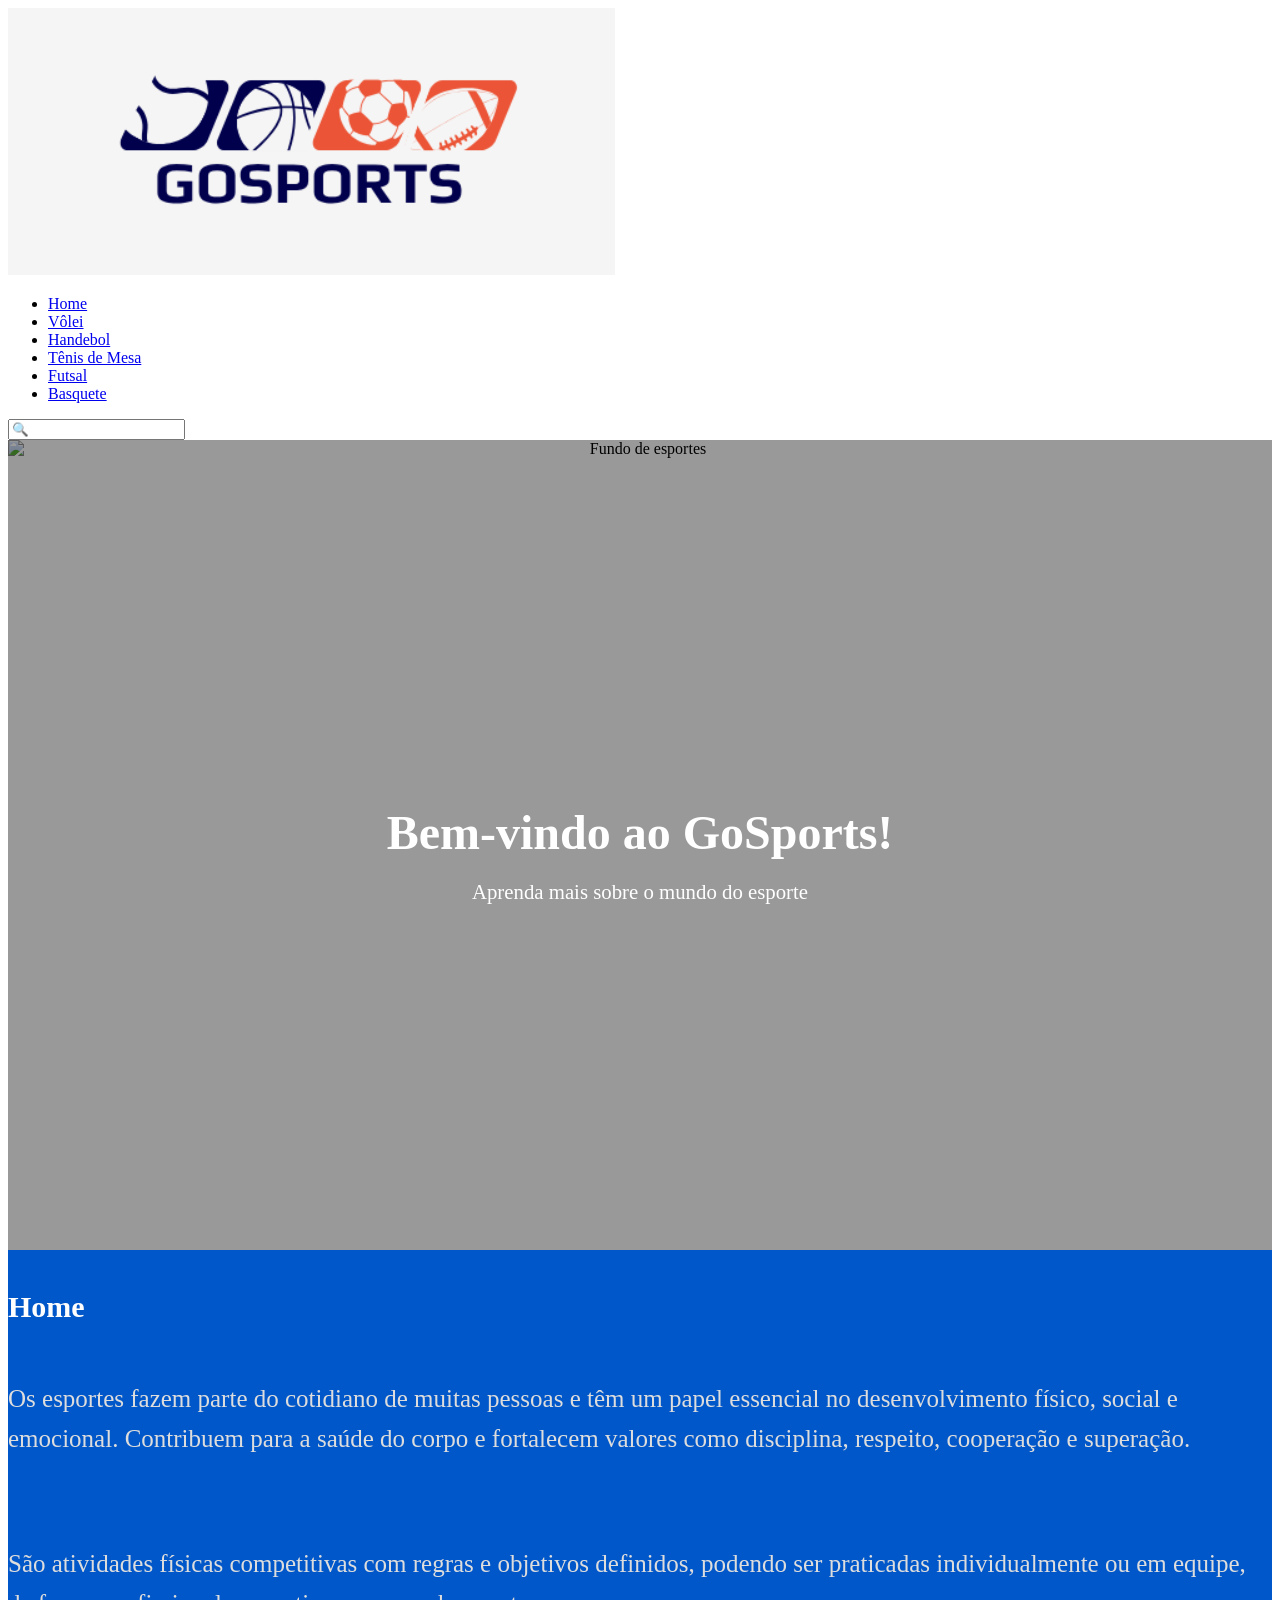
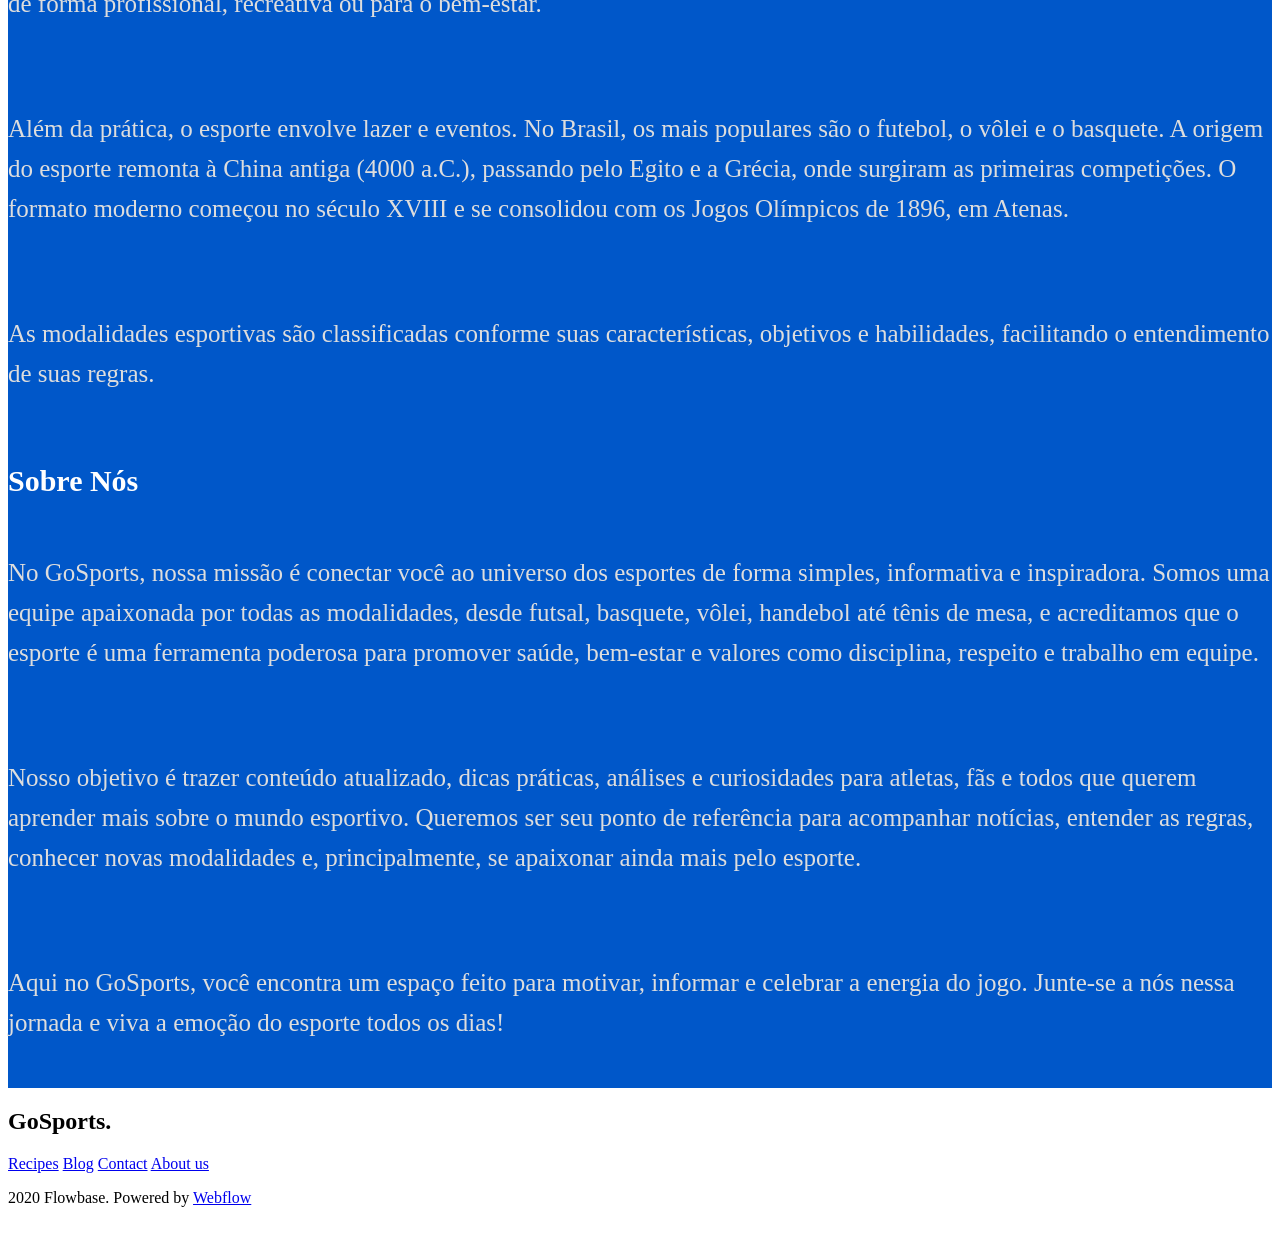
==== index.html @ 4494ebe4 "Commit com a alteração do footer" ====
<!DOCTYPE html>
<html lang="pt-BR">
<head>
  <meta charset="UTF-8">
  <meta name="viewport" content="width=device-width, initial-scale=1.0">
  <title>Home</title>
  <link rel="stylesheet" href="assets/css/styles.css">
</head>
<body>
    <nav>
    <div class="logo">
      <img src="assets/img/Logo.png" alt="Logo">
    </div>
    <ul class="menu">
      <li><a href="#" class="active">Home</a></li>
      <li><a href="#">Vôlei</a></li>
      <li><a href="#">Handebol</a></li>
      <li><a href="#">Tênis de Mesa</a></li>
      <li><a href="#">Futsal</a></li>
      <li><a href="#">Basquete</a></li>
    </ul>
    <div class="search">
      <input type="text" placeholder="🔍">
    </div>
  </nav>

  <section class="hero">
    <img src="assets/img/esportes.jpg" alt="Fundo de esportes" class="bg-img">
    <div class="overlay"></div>

    <div class="texto-central">
      <h1>Bem-vindo ao GoSports!</h1>
      <p>Aprenda mais sobre o mundo do esporte</p>
    </div>
  </section>

  <main>
    <div class="conteudo">
      <div class="texto">
        <h2>Home</h2>
        <p>
          Os esportes fazem parte do cotidiano de muitas pessoas e têm um papel essencial no desenvolvimento físico, social e emocional. Contribuem para a saúde do corpo e fortalecem valores como disciplina, respeito, cooperação e superação.
        </p>
        <p>
          São atividades físicas competitivas com regras e objetivos definidos, podendo ser praticadas individualmente ou em equipe, de forma profissional, recreativa ou para o bem-estar.
        </p>
        <p>
          Além da prática, o esporte envolve lazer e eventos. No Brasil, os mais populares são o futebol, o vôlei e o basquete. A origem do esporte remonta à China antiga (4000 a.C.), passando pelo Egito e a Grécia, onde surgiram as primeiras competições. O formato moderno começou no século XVIII e se consolidou com os Jogos Olímpicos de 1896, em Atenas.
        </p>
        <p>
          As modalidades esportivas são classificadas conforme suas características, objetivos e habilidades, facilitando o entendimento de suas regras.
        </p>
        <h2>Sobre Nós</h2>
        <p>
          No GoSports, nossa missão é conectar você ao universo dos esportes de forma simples, informativa e inspiradora. Somos uma equipe apaixonada por todas as modalidades, desde futsal, basquete, vôlei, handebol até tênis de mesa, e acreditamos que o esporte é uma ferramenta poderosa para promover saúde, bem-estar e valores como disciplina, respeito e trabalho em equipe.
        </p>
        <p>
          Nosso objetivo é trazer conteúdo atualizado, dicas práticas, análises e curiosidades para atletas, fãs e todos que querem aprender mais sobre o mundo esportivo. Queremos ser seu ponto de referência para acompanhar notícias, entender as regras, conhecer novas modalidades e, principalmente, se apaixonar ainda mais pelo esporte.
        </p>
        <p>
          Aqui no GoSports, você encontra um espaço feito para motivar, informar e celebrar a energia do jogo. Junte-se a nós nessa jornada e viva a emoção do esporte todos os dias!
        </p>
      </div>
    </div>
  </main>
    <footer>
    <div class="footer-top">
      <h2>GoSports<span class="dot">.</span></h2>
      <div class="footer-menu">
        <a href="#">Recipes</a>
        <a href="#">Blog</a>
        <a href="#">Contact</a>
        <a href="#">About us</a>
      </div>
    </div>
    <div class="footer-bottom">
      <p>2020 Flowbase. Powered by <a href="#">Webflow</a></p>
      <div class="social">
        <a href="#"><img src="assets/img/facebook.png" alt=""></a>
        <a href="#"><img src="assets/img/twitter.png" alt=""></a>
        <a href="#"><img src="assets/img/instagram.png" alt=""></a>
      </div>
    </div>
  </footer>
</body>
</html>
---- assets/css/styles.css ----
.hero {
  position: relative;
  height: 90vh;
  display: flex;
  align-items: center;
  justify-content: center;
  text-align: center;
  overflow: hidden;
}

.bg-img {
  position: absolute;
  width: 100%;
  height: 100%;
  object-fit: cover;
  top: 0;
  left: 0;
  z-index: -2;
}

.overlay {
  position: absolute;
  width: 100%;
  height: 100%;
  background-color: rgba(0, 0, 0, 0.4);
  top: 0;
  left: 0;
  z-index: -1;
}

.texto-central h1 {
  font-size: 3rem;
  font-weight: 900;
  margin-bottom: 10px;
  color: #fff;
}

.texto-central p {
  font-size: 1.3rem;
  font-weight: 500;
  color: #fff;
}


main {
background-color: rgb(0, 87, 201);
}

.conteudo {
  display: flex;
  flex-wrap: wrap;
  justify-content: space-between;
  gap: 20px;
}

.texto {
  flex: 1 1 600px;
  min-width: 300px;
}

.texto h2 {
  font-size: 30px;
  margin-top: 20px;
  margin-bottom: 10px;
  color: #fff;
  padding-top: 20px;
}

.texto p {
  line-height: 1.6;
  margin-bottom: 15px;
  color: #ddd;
  font-size: 25px;
  padding-top: 30px;
  padding-bottom: 30px;
}

@media (max-width: 992px) {
  nav {
    flex-direction: column;
    align-items: center;
    text-align: center;
    padding: 15px 20px;
  }

  .menu {
    flex-direction: column;
    align-items: center;
    gap: 10px;
  }

  .search {
    margin-top: 10px;
  }

  .conteudo {
    flex-direction: column;
    align-items: center;
    text-align: center;
  }

  .texto h2 {
    font-size: 22px;
  }

  .texto p {
    font-size: 15px;
  }
}

@media (max-width: 480px) {
  nav {
    padding: 10px 15px;
  }

  .logo img {
    height: 55px;
  }

  .menu {
    gap: 8px;
  }

  .menu li a {
    font-size: 14px;
    padding: 5px 10px;
  }

  .search input {
    width: 100%;
    font-size: 13px;
  }
}
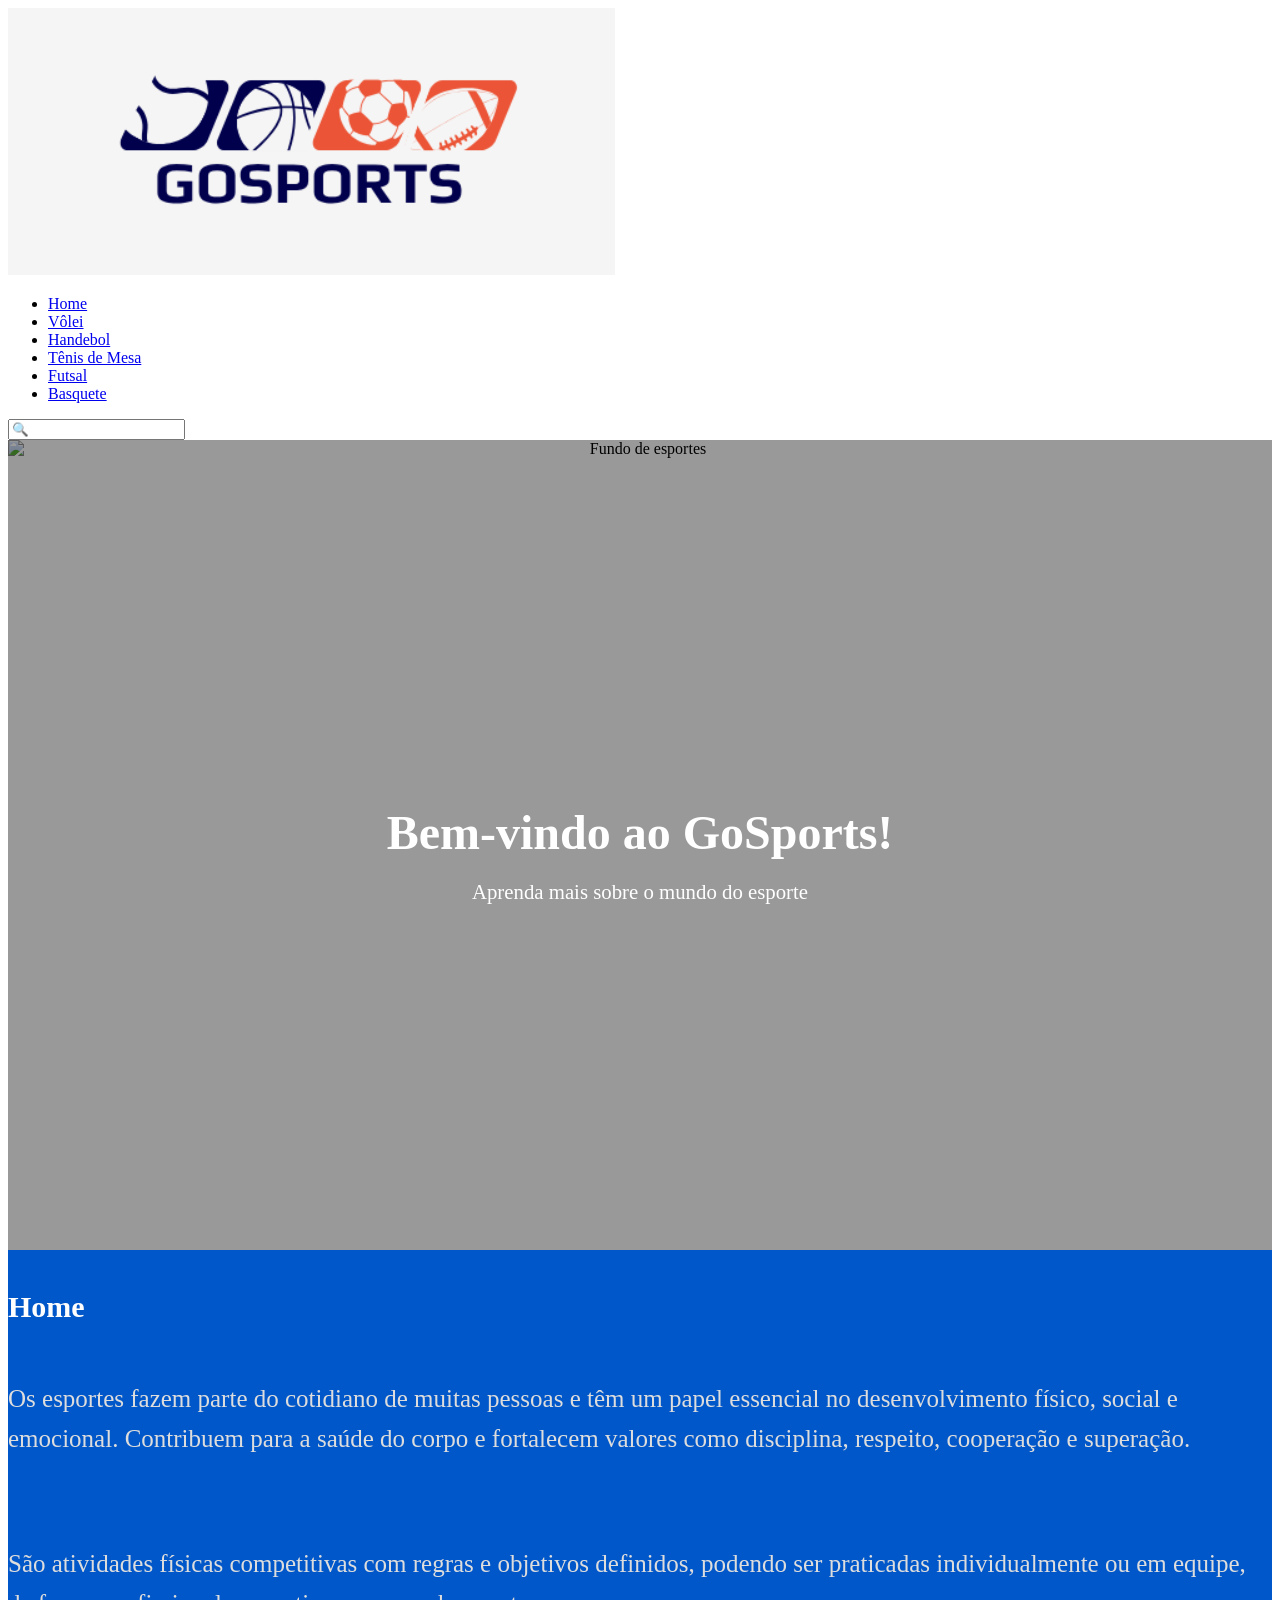
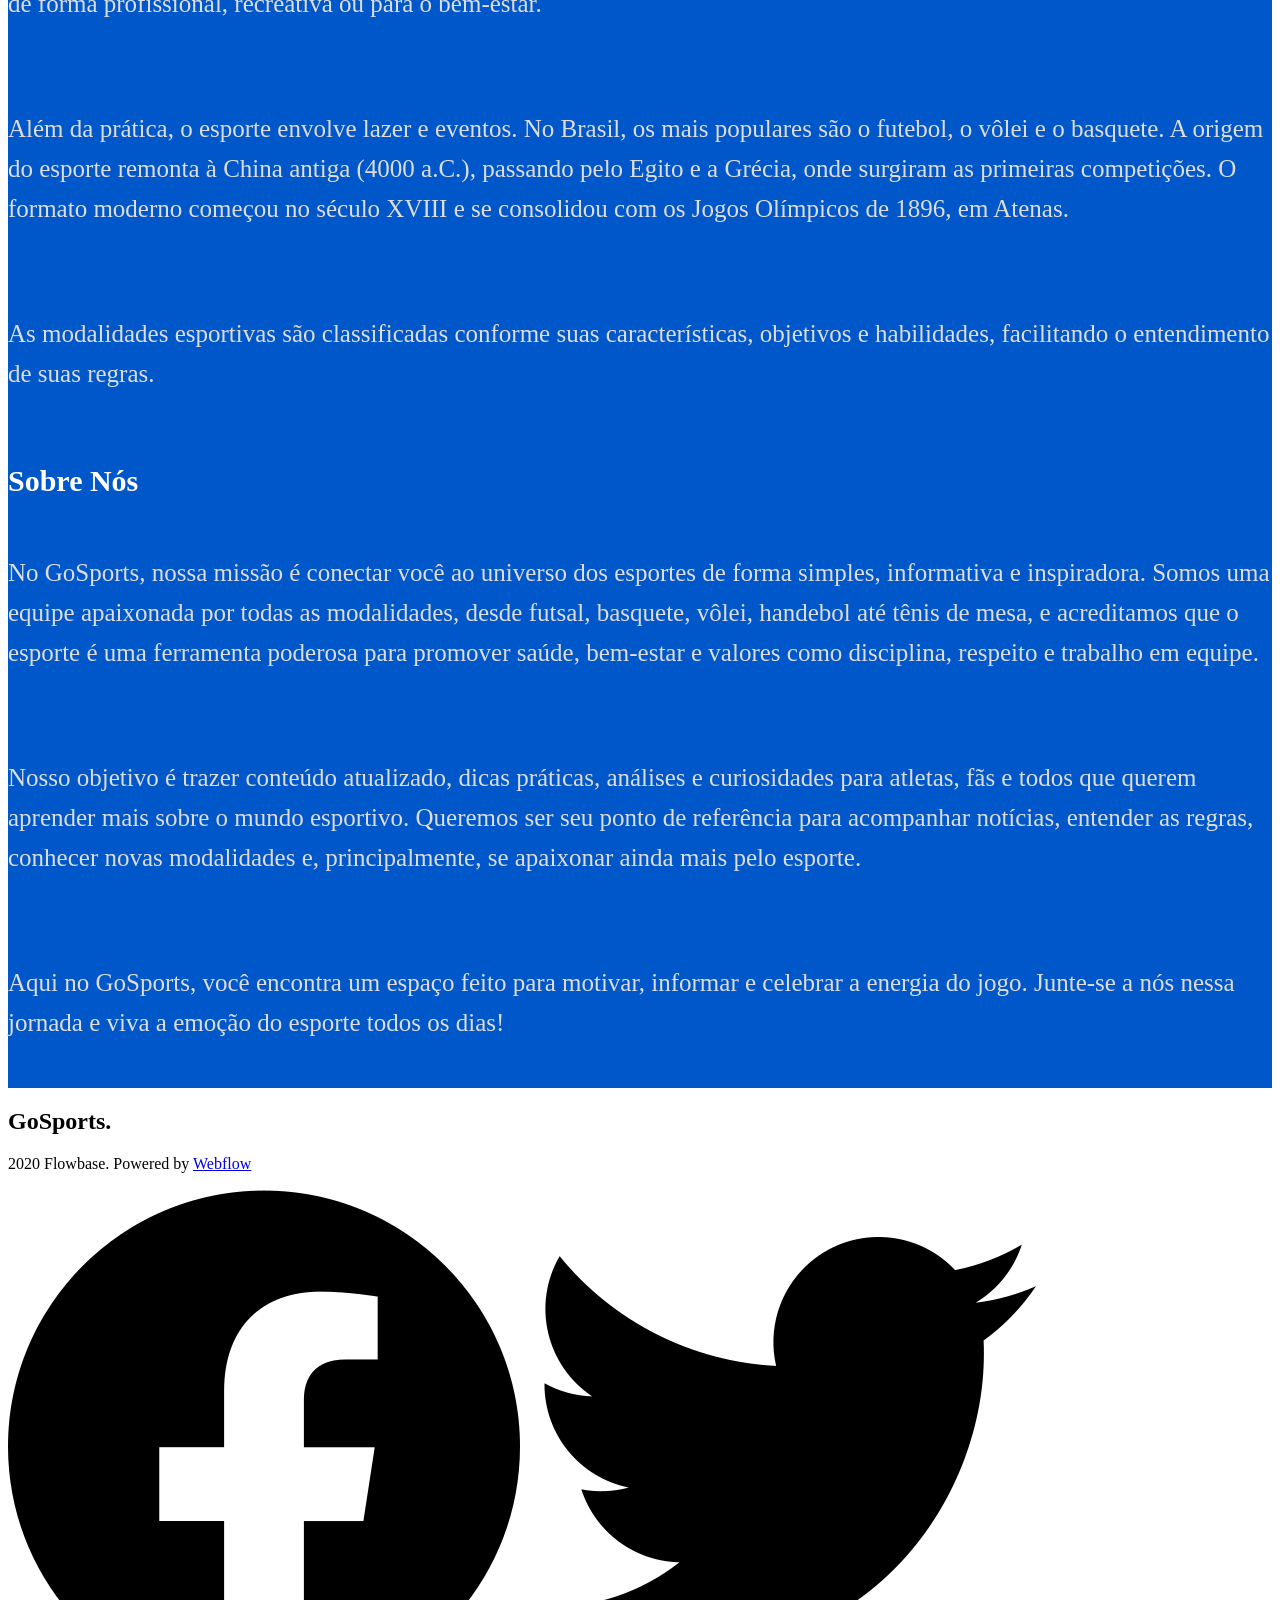
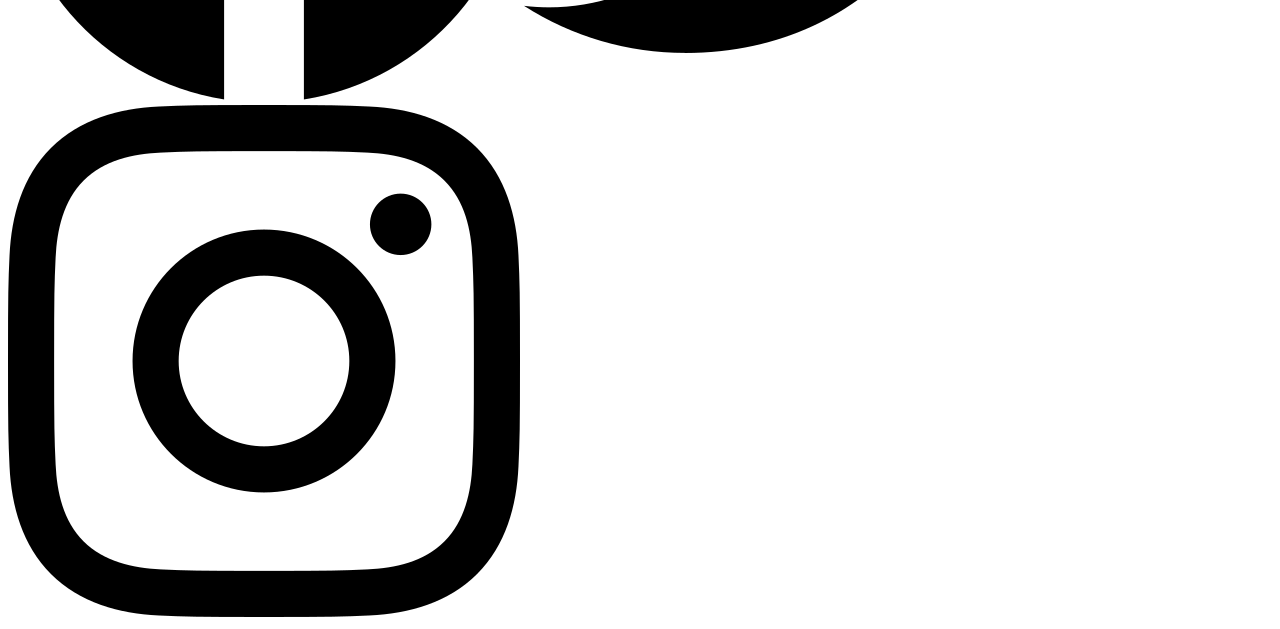
==== commit 1d099f3a: "Commit com a adição das imagens no html" ====
--- a/index.html
+++ b/index.html
@@ -67,10 +67,6 @@
     <div class="footer-top">
       <h2>GoSports<span class="dot">.</span></h2>
       <div class="footer-menu">
-        <a href="#">Recipes</a>
-        <a href="#">Blog</a>
-        <a href="#">Contact</a>
-        <a href="#">About us</a>
       </div>
     </div>
     <div class="footer-bottom">
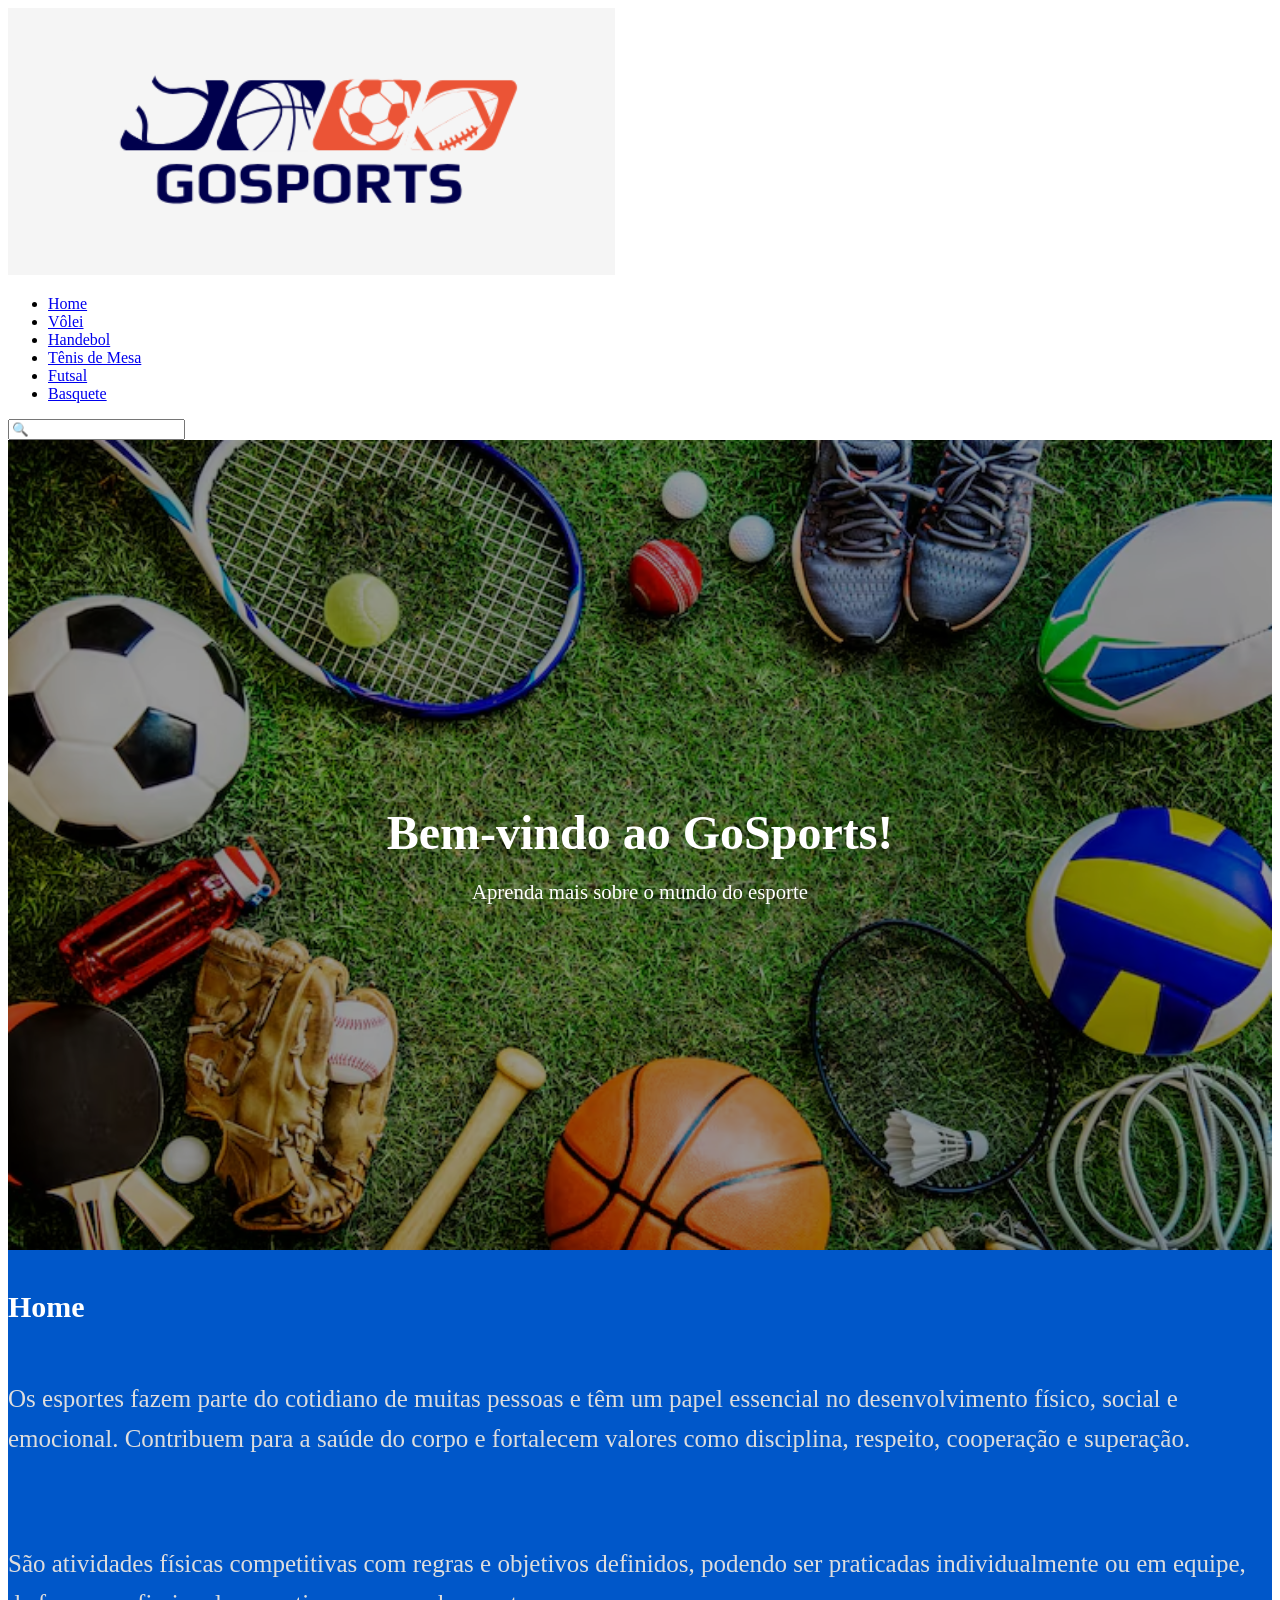
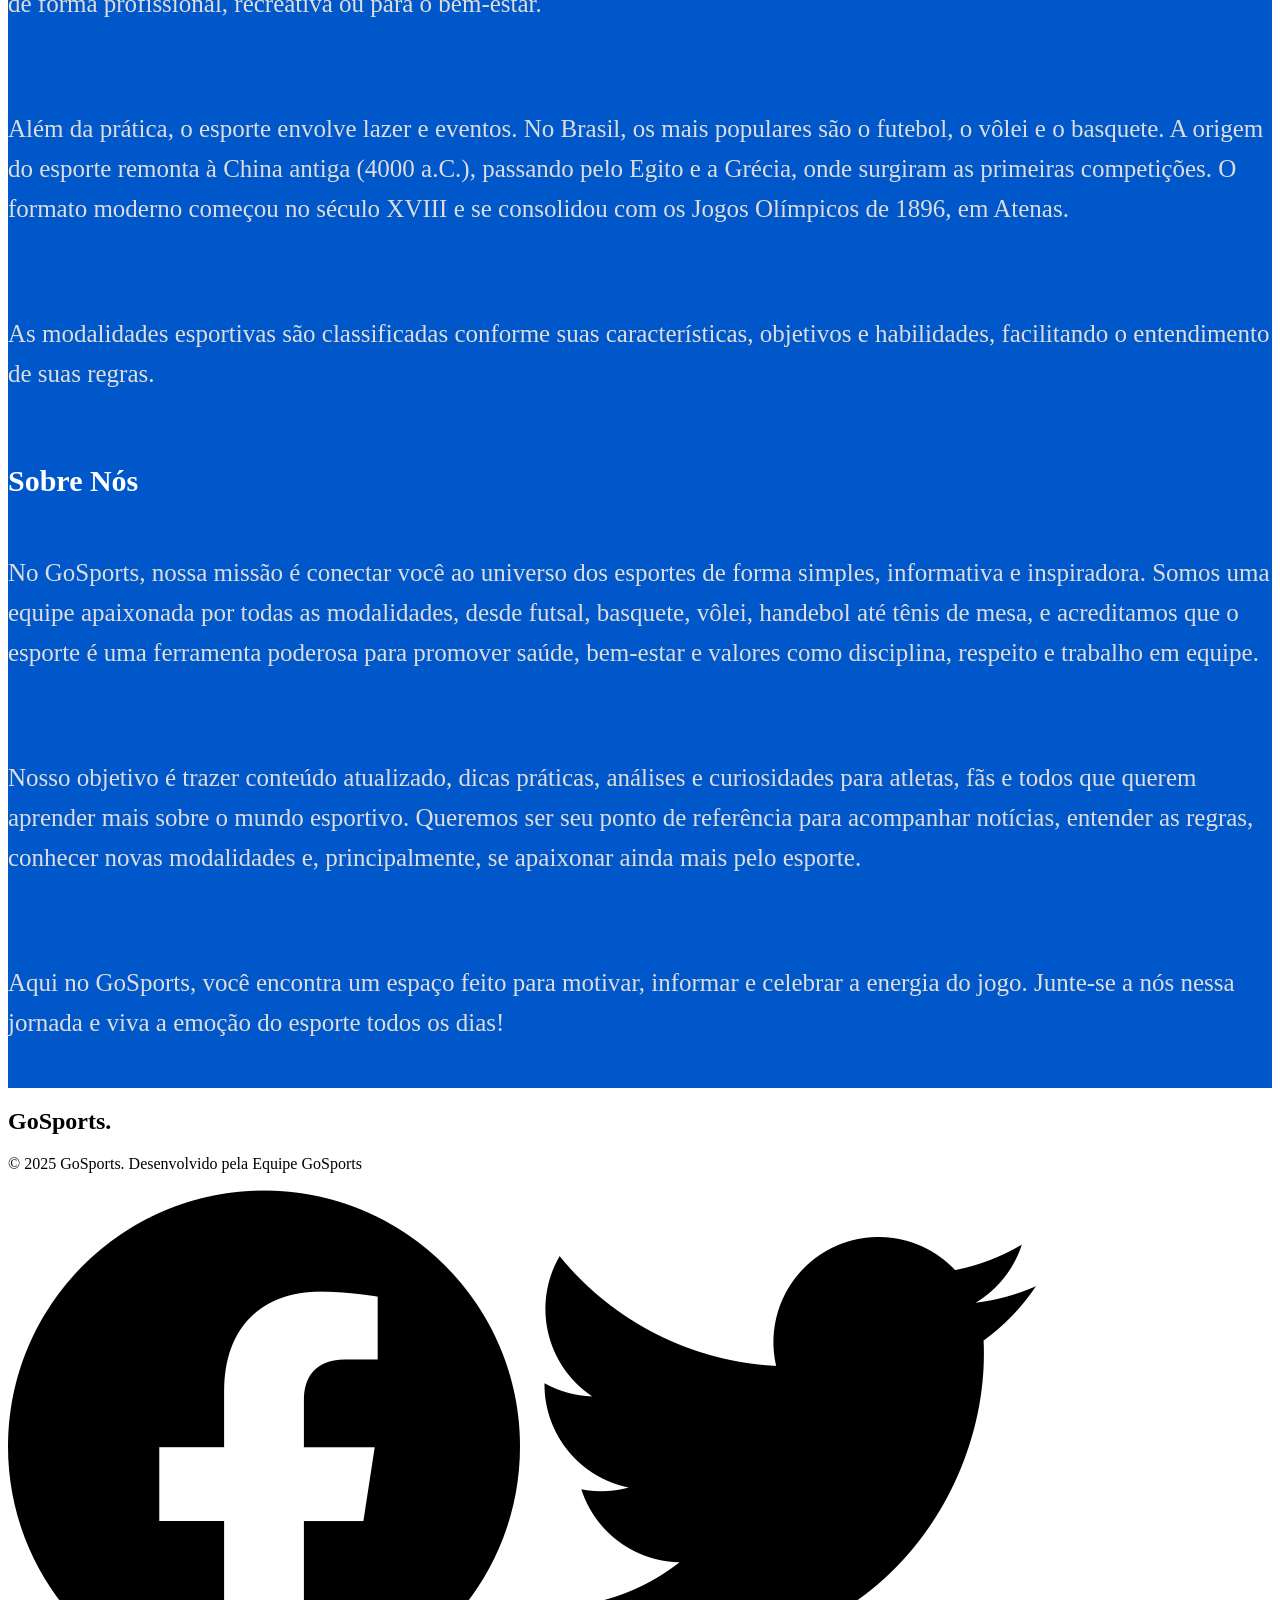
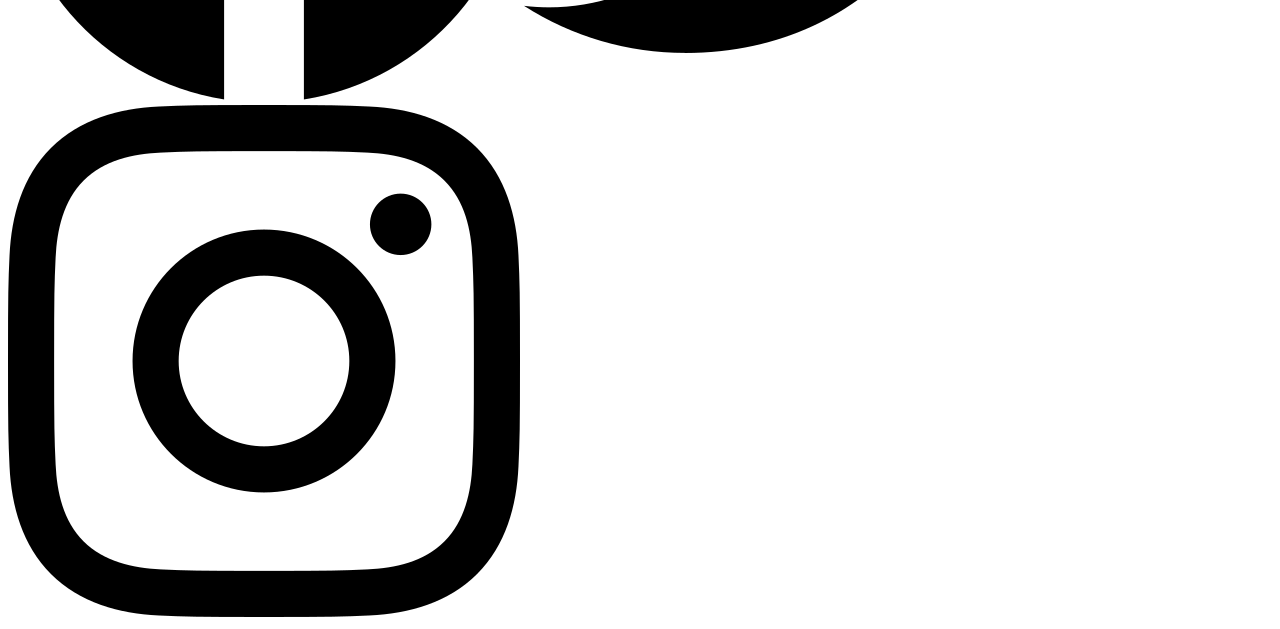
==== commit f39421c0: "Commit com a alteração final do footer" ====
--- a/index.html
+++ b/index.html
@@ -63,20 +63,19 @@
       </div>
     </div>
   </main>
-    <footer>
-    <div class="footer-top">
-      <h2>GoSports<span class="dot">.</span></h2>
-      <div class="footer-menu">
-      </div>
+ <footer>
+  <div class="footer-top">
+    <h2>GoSports<span class="dot">.</span></h2>
+  </div>
+
+  <div class="footer-bottom">
+    <p>© 2025 GoSports. Desenvolvido pela Equipe GoSports</p>
+    <div class="social">
+      <img src="assets/img/facebook.png" alt="Facebook">
+      <img src="assets/img/twitter.png" alt="Twitter">
+      <img src="assets/img/instagram.png" alt="Instagram">
     </div>
-    <div class="footer-bottom">
-      <p>2020 Flowbase. Powered by <a href="#">Webflow</a></p>
-      <div class="social">
-        <a href="#"><img src="assets/img/facebook.png" alt=""></a>
-        <a href="#"><img src="assets/img/twitter.png" alt=""></a>
-        <a href="#"><img src="assets/img/instagram.png" alt=""></a>
-      </div>
-    </div>
-  </footer>
+  </div>
+</footer>
 </body>
 </html>
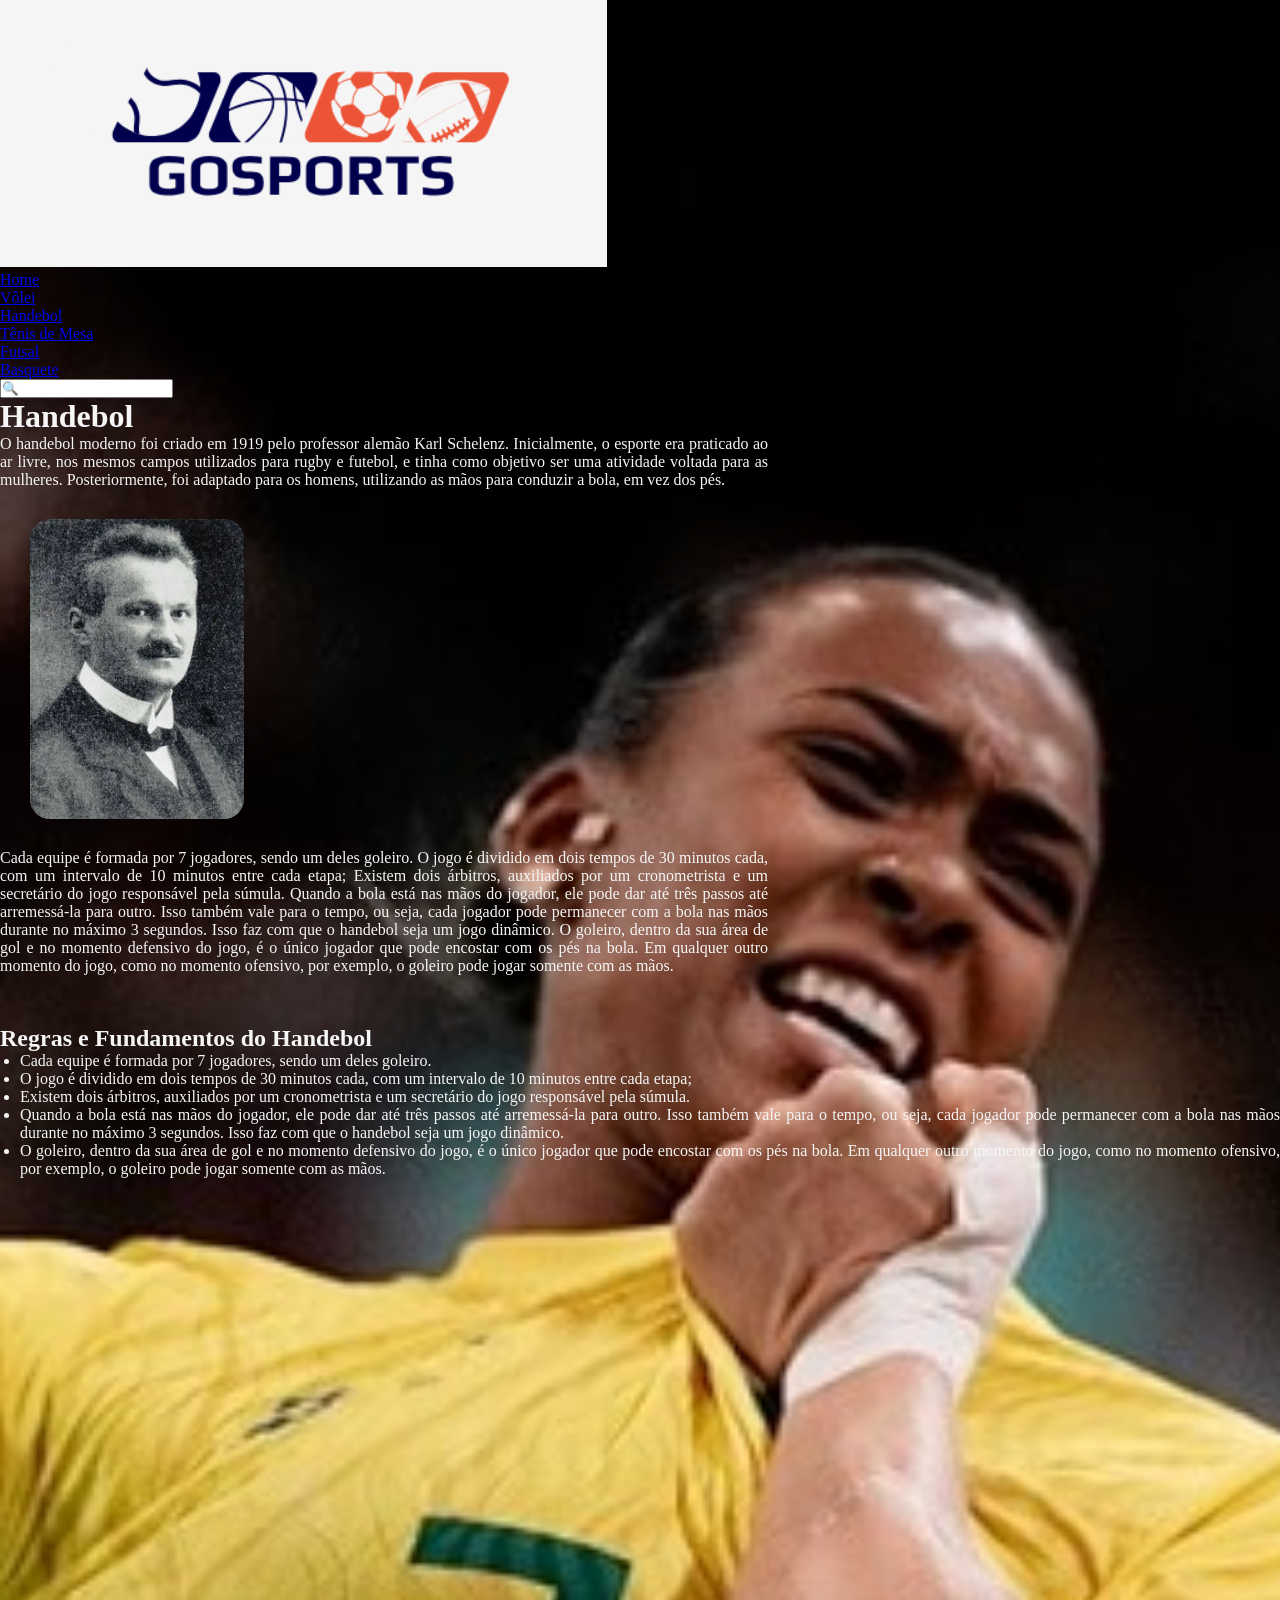
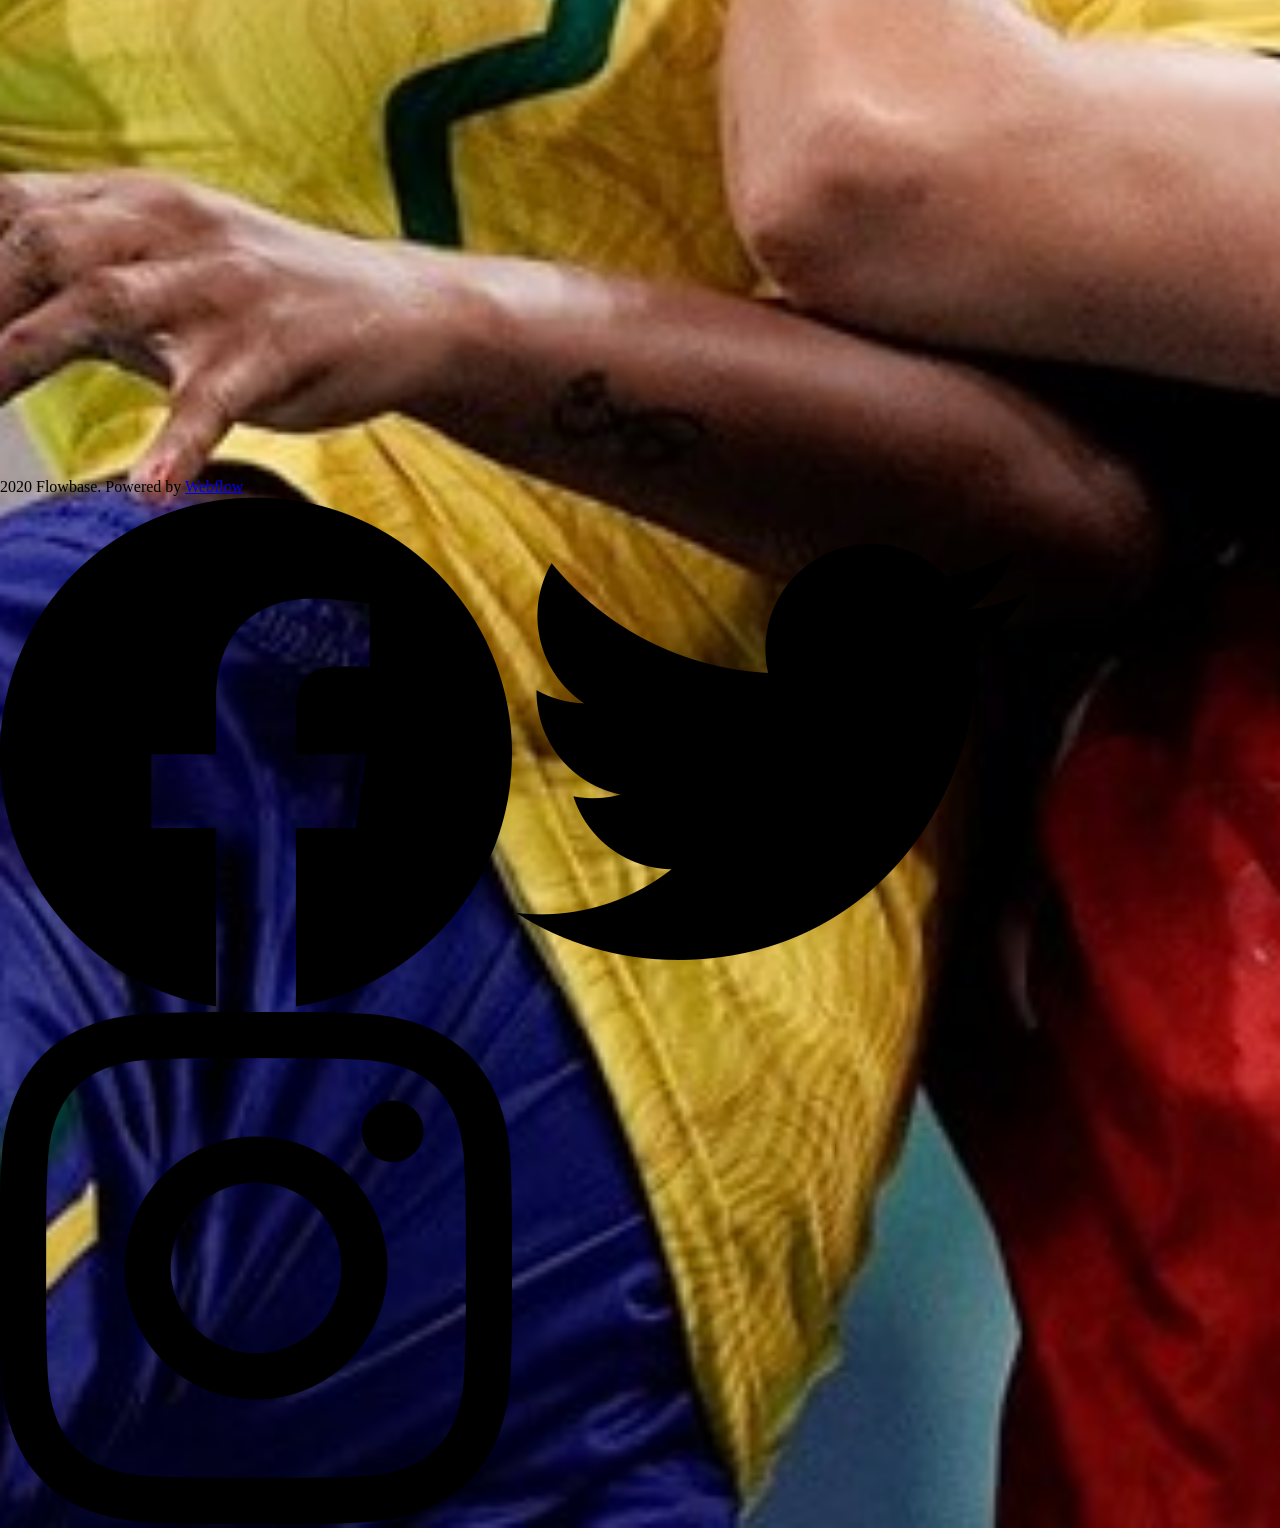
==== commit 4275a3c1: "regras feita" ====
--- a/index.html
+++ b/index.html
@@ -1,81 +1,70 @@
 <!DOCTYPE html>
-<html lang="pt-BR">
+<html lang="en">
 <head>
-  <meta charset="UTF-8">
-  <meta name="viewport" content="width=device-width, initial-scale=1.0">
-  <title>Home</title>
-  <link rel="stylesheet" href="assets/css/styles.css">
+    <meta charset="UTF-8">
+    <meta name="viewport" content="width=device-width, initial-scale=1.0">
+    <link rel="stylesheet" href="assets/css/sltyles.css">
+    <title>Projeto Final</title>
 </head>
 <body>
-    <nav>
-    <div class="logo">
-      <img src="assets/img/Logo.png" alt="Logo">
+    <header> 
+ <div class="logo">
+      <img src="assets/css/img/Logo.png" alt="Logo GoSports">
     </div>
     <ul class="menu">
-      <li><a href="#" class="active">Home</a></li>
-      <li><a href="#">Vôlei</a></li>
-      <li><a href="#">Handebol</a></li>
-      <li><a href="#">Tênis de Mesa</a></li>
-      <li><a href="#">Futsal</a></li>
-      <li><a href="#">Basquete</a></li>
+     <li><a href="#">Home</a></li>
+       <li><a href="#">Vôlei</a></li>
+    <li><a href="#">Handebol</a></li>
+    <li><a href="#">Tênis de Mesa</a></li>
+     <li><a href="#">Futsal</a></li>
+    <li><a href="#" class="active">Basquete</a></li>
     </ul>
     <div class="search">
       <input type="text" placeholder="🔍">
+        </header>
+<div class="Hand">
+            <h1>Handebol</h1>
+             <p>O handebol moderno foi criado em 1919 pelo professor alemão Karl Schelenz.
+                Inicialmente, o esporte era praticado ao ar livre, nos mesmos campos utilizados para
+                rugby e futebol, e tinha como objetivo ser uma atividade voltada para as mulheres.
+                Posteriormente, foi adaptado para os homens, utilizando as mãos para conduzir a bola, em vez dos pés.
+</div>
+
+<div class="img_hand">
+    <img src="assets/css/img/imagem karl s..webp" alt="criador ">
+
+</div>
+<div class="escrita">
+    <p>Cada equipe é formada por 7 jogadores, sendo um deles goleiro.
+O jogo é dividido em dois tempos de 30 minutos cada, com um intervalo de 10 minutos entre cada etapa;
+Existem dois árbitros, auxiliados por um cronometrista e um secretário do jogo responsável pela súmula.
+Quando a bola está nas mãos do jogador, ele pode dar até três passos até arremessá-la para outro. Isso também vale para o tempo, ou seja, cada jogador pode permanecer com a bola nas mãos durante no máximo 3 segundos. Isso faz com que o handebol seja um jogo dinâmico.
+O goleiro, dentro da sua área de gol e no momento defensivo do jogo, é o único jogador que pode encostar com os pés na bola. Em qualquer outro momento do jogo, como no momento ofensivo, por exemplo, o goleiro pode jogar somente com as mãos.</p>
+
+
+<div class="Regras"> 
+    <h2>Regras e Fundamentos do Handebol</h2>
+<ul>
+    <li>Cada equipe é formada por 7 jogadores, sendo um deles goleiro. </li>
+    <li>O jogo é dividido em dois tempos de 30 minutos cada, com um intervalo de 10 minutos entre cada etapa;</li>
+    <li>Existem dois árbitros, auxiliados por um cronometrista e um secretário do jogo responsável pela súmula.</li>
+    <li>Quando a bola está nas mãos do jogador, ele pode dar até três passos até arremessá-la para outro. Isso também vale para o tempo, ou seja, cada jogador pode permanecer com a bola nas mãos durante no máximo 3 segundos. Isso faz com que o handebol seja um jogo dinâmico.</li>
+    <li>O goleiro, dentro da sua área de gol e no momento defensivo do jogo, é o único jogador que pode encostar com os pés na bola. Em qualquer outro momento do jogo, como no momento ofensivo, por exemplo, o goleiro pode jogar somente com as mãos.</li>
+</ul>
+</div>
+        <div class="img_fundo">  </div>
+
+         <footer>
     </div>
-  </nav>
-
-  <section class="hero">
-    <img src="assets/img/esportes.jpg" alt="Fundo de esportes" class="bg-img">
-    <div class="overlay"></div>
-
-    <div class="texto-central">
-      <h1>Bem-vindo ao GoSports!</h1>
-      <p>Aprenda mais sobre o mundo do esporte</p>
-    </div>
-  </section>
-
-  <main>
-    <div class="conteudo">
-      <div class="texto">
-        <h2>Home</h2>
-        <p>
-          Os esportes fazem parte do cotidiano de muitas pessoas e têm um papel essencial no desenvolvimento físico, social e emocional. Contribuem para a saúde do corpo e fortalecem valores como disciplina, respeito, cooperação e superação.
-        </p>
-        <p>
-          São atividades físicas competitivas com regras e objetivos definidos, podendo ser praticadas individualmente ou em equipe, de forma profissional, recreativa ou para o bem-estar.
-        </p>
-        <p>
-          Além da prática, o esporte envolve lazer e eventos. No Brasil, os mais populares são o futebol, o vôlei e o basquete. A origem do esporte remonta à China antiga (4000 a.C.), passando pelo Egito e a Grécia, onde surgiram as primeiras competições. O formato moderno começou no século XVIII e se consolidou com os Jogos Olímpicos de 1896, em Atenas.
-        </p>
-        <p>
-          As modalidades esportivas são classificadas conforme suas características, objetivos e habilidades, facilitando o entendimento de suas regras.
-        </p>
-        <h2>Sobre Nós</h2>
-        <p>
-          No GoSports, nossa missão é conectar você ao universo dos esportes de forma simples, informativa e inspiradora. Somos uma equipe apaixonada por todas as modalidades, desde futsal, basquete, vôlei, handebol até tênis de mesa, e acreditamos que o esporte é uma ferramenta poderosa para promover saúde, bem-estar e valores como disciplina, respeito e trabalho em equipe.
-        </p>
-        <p>
-          Nosso objetivo é trazer conteúdo atualizado, dicas práticas, análises e curiosidades para atletas, fãs e todos que querem aprender mais sobre o mundo esportivo. Queremos ser seu ponto de referência para acompanhar notícias, entender as regras, conhecer novas modalidades e, principalmente, se apaixonar ainda mais pelo esporte.
-        </p>
-        <p>
-          Aqui no GoSports, você encontra um espaço feito para motivar, informar e celebrar a energia do jogo. Junte-se a nós nessa jornada e viva a emoção do esporte todos os dias!
-        </p>
+    <div class="footer-bottom">
+      <p>2020 Flowbase. Powered by <a href="#">Webflow</a></p>
+      <div class="social">
+        <a href="#"><img src="assets/css/img/facebook.png" alt=""></a>
+        <a href="#"><img src="assets/css/img/twitter.png" alt=""></a>
+        <a href="#"><img src="assets/css/img/instagram.png" alt=""></a>
       </div>
     </div>
-  </main>
- <footer>
-  <div class="footer-top">
-    <h2>GoSports<span class="dot">.</span></h2>
-  </div>
+  </footer>
 
-  <div class="footer-bottom">
-    <p>© 2025 GoSports. Desenvolvido pela Equipe GoSports</p>
-    <div class="social">
-      <img src="assets/img/facebook.png" alt="Facebook">
-      <img src="assets/img/twitter.png" alt="Twitter">
-      <img src="assets/img/instagram.png" alt="Instagram">
-    </div>
-  </div>
-</footer>
 </body>
 </html>
--- a/assets/css/sltyles.css
+++ b/assets/css/sltyles.css
@@ -0,0 +1,89 @@
+*{
+    margin: 0;
+    padding: 0;
+}
+
+body{
+    background-image: url(img/regras-handebol.jpg);
+     background-size: cover;
+    background-repeat: no-repeat;
+    background-position: center;
+ }
+
+.Hand p {
+    width: 60%;
+}
+
+ .Hand{
+    color: rgb(246, 246, 246);
+    text-align:justify;
+ }
+ .img_hand{
+    height: 300px;
+    display: flex;;
+    justify-content:flex-start;
+    padding: 30px;
+ }
+
+ .img_hand img{
+    border-radius: 20px;
+ }
+
+.escrita{
+    color: rgb(246, 246, 246);
+        text-align:justify;
+  }
+  .escrita p{
+    width: 60%;
+  }
+
+  .Regras{
+    content: rgb(255, 255, 255);
+ text-align: justify;
+  }
+
+  .Regras h2{
+    padding-top: 50px;
+  }
+
+  .img_fundo{
+    height: 100vh;
+    display: flex;
+    align-items: center;
+    justify-content: center;
+}
+
+.Regras ul{
+    list-style: disc;
+    margin-left: 20px;
+
+}
+@media (max-width: 768px) {
+  .header {
+    flex-direction: column;
+    align-items: center;
+    padding:15px;
+  }
+
+  .menu {
+    flex-direction: column;
+    gap: 10px;
+  }
+
+  .logo img{
+    width: 90%;
+  }
+
+  .img_hand img {
+    max-width: 90%;
+  }
+
+  .escrita {
+    padding: 20px;
+    font-size: 0.95%;
+  }
+  footer{
+    font-size: 0.9%;
+    padding: 10px;
+  }
+}
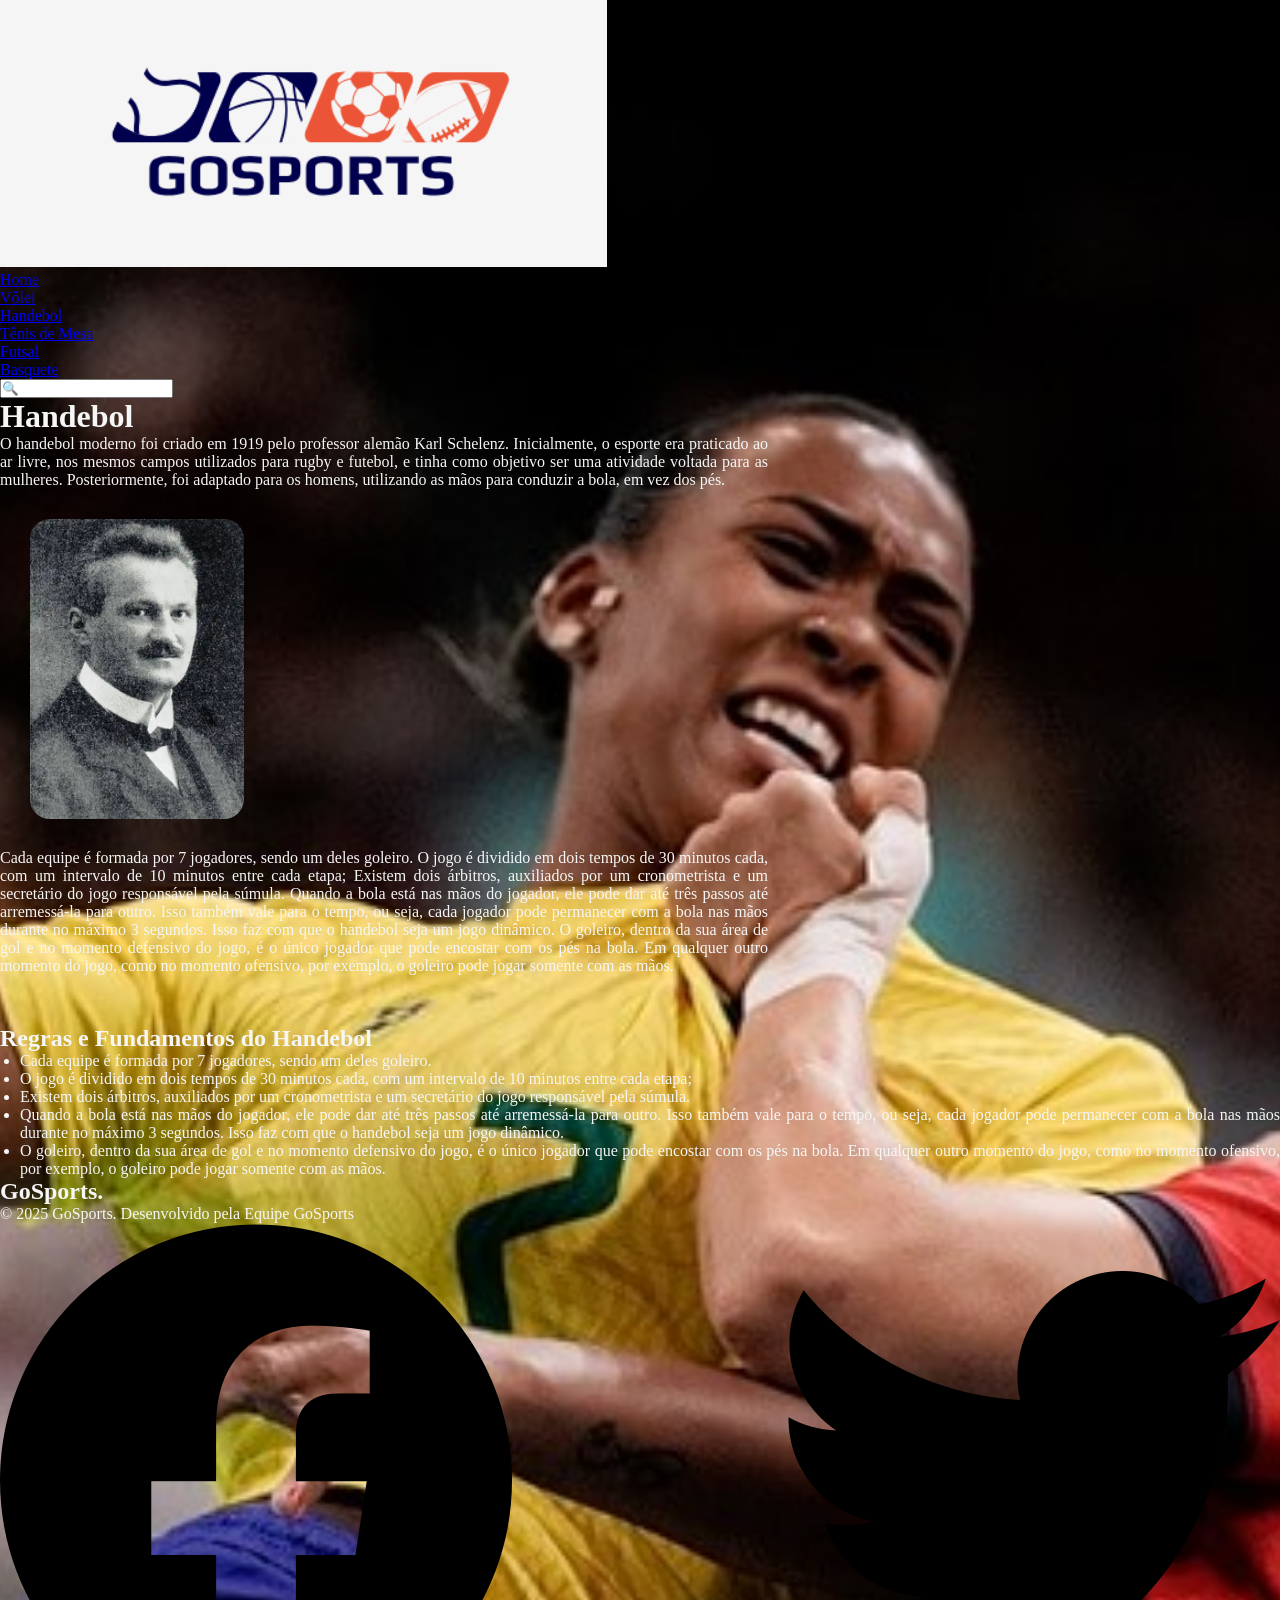
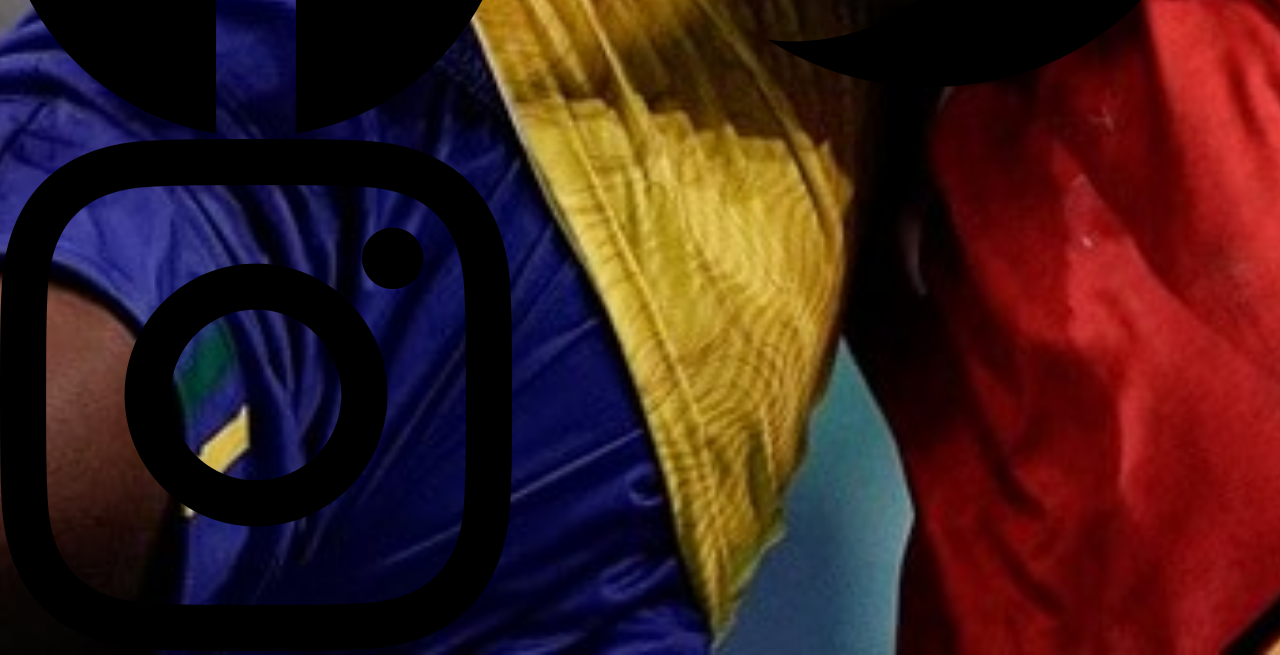
==== commit 826efede: "footer finalizado" ====
--- a/index.html
+++ b/index.html
@@ -52,19 +52,21 @@
     <li>O goleiro, dentro da sua área de gol e no momento defensivo do jogo, é o único jogador que pode encostar com os pés na bola. Em qualquer outro momento do jogo, como no momento ofensivo, por exemplo, o goleiro pode jogar somente com as mãos.</li>
 </ul>
 </div>
-        <div class="img_fundo">  </div>
 
-         <footer>
+<footer>
+  <div class="footer-top">
+    <h2>GoSports<span class="dot">.</span></h2>
+  </div>
+
+  <div class="footer-bottom">
+    <p>© 2025 GoSports. Desenvolvido pela Equipe GoSports</p>
+    <div class="social">
+      <img src="assets/css/img/facebook.png" alt="Facebook">
+      <img src="assets/css/img/twitter.png" alt="Twitter">
+      <img src="assets/css/img/instagram.png" alt="Instagram">
     </div>
-    <div class="footer-bottom">
-      <p>2020 Flowbase. Powered by <a href="#">Webflow</a></p>
-      <div class="social">
-        <a href="#"><img src="assets/css/img/facebook.png" alt=""></a>
-        <a href="#"><img src="assets/css/img/twitter.png" alt=""></a>
-        <a href="#"><img src="assets/css/img/instagram.png" alt=""></a>
-      </div>
-    </div>
-  </footer>
+  </div>
+</footer>
 
 </body>
 </html>
